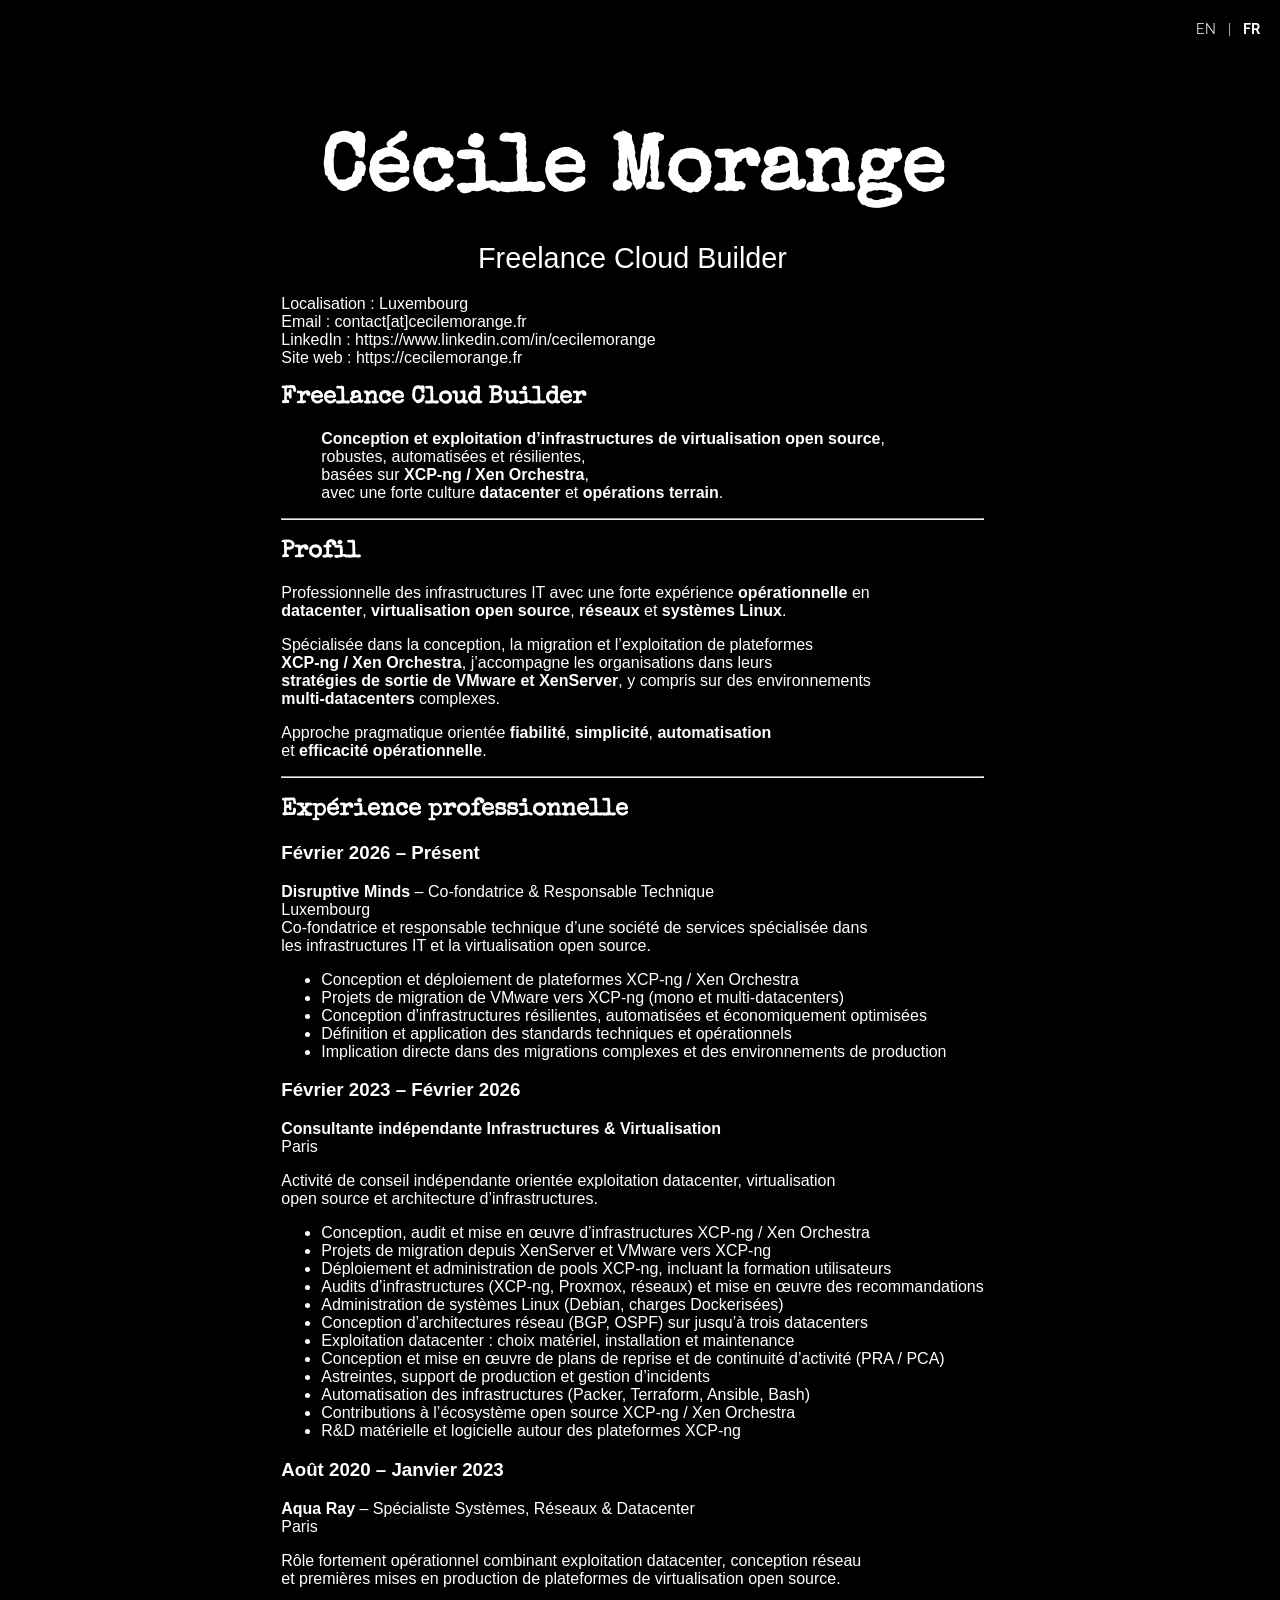
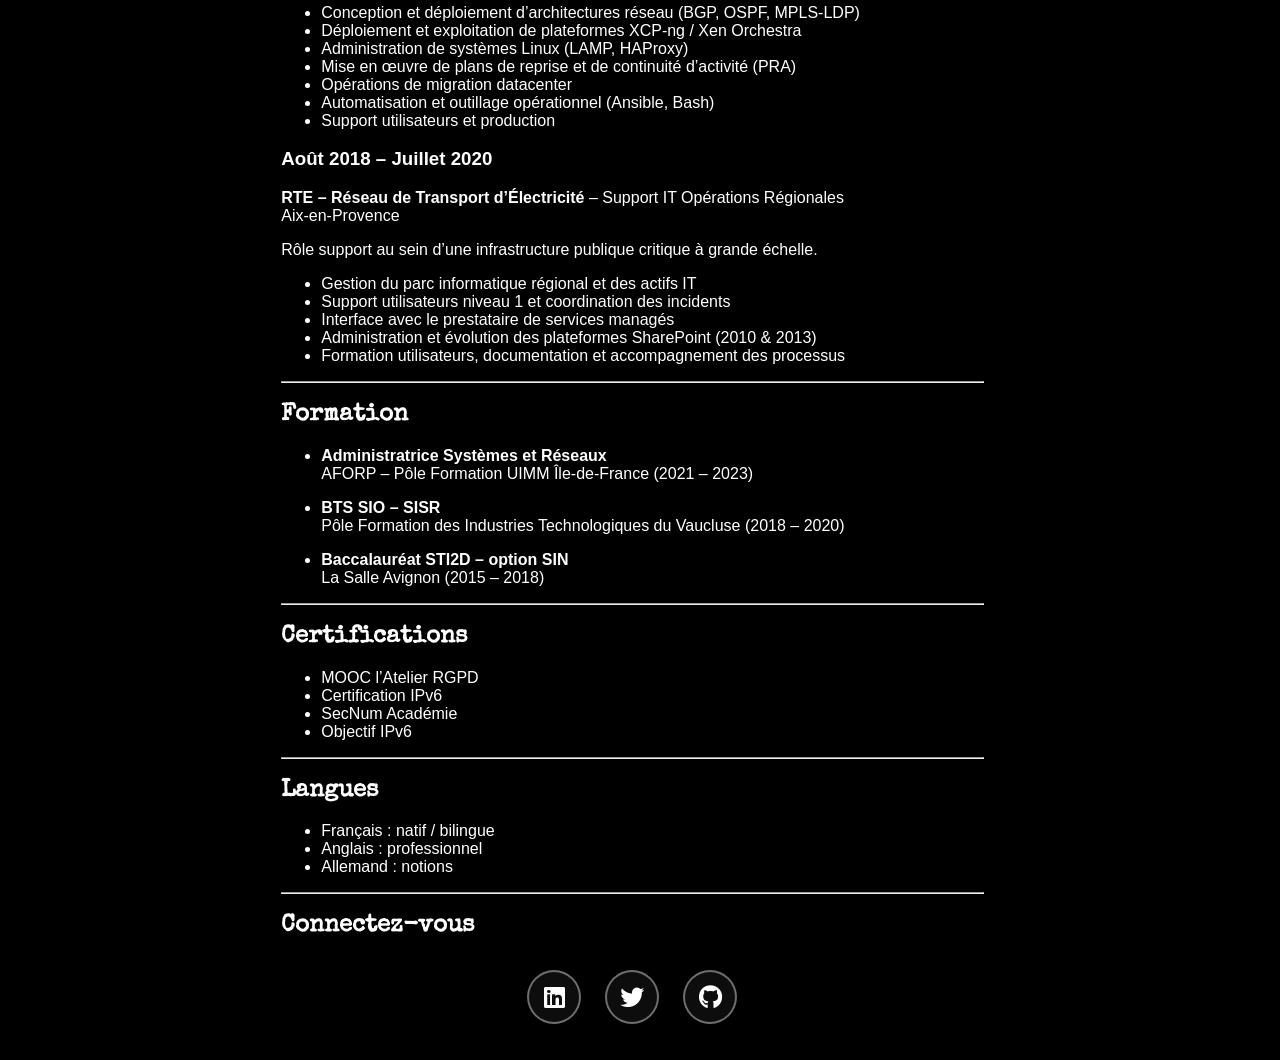
==== index-fr.html @ 694aceca "feat: add web page" ====
<!DOCTYPE html>
<html lang="fr">
<head>
    <meta charset="UTF-8">
    <meta name="viewport" content="width=device-width, initial-scale=1.0">
    <title>Cécile Morange - Cloud Builder Indépendante</title>
    <link rel="stylesheet" href="https://cdnjs.cloudflare.com/ajax/libs/font-awesome/6.4.0/css/all.min.css" integrity="sha512-iecdLmaskl7CVJkEZSMUkrQ6usKnu8+8OwH80/8+gfdJA2tJM14wDsDiMH+ga8zg51ckqU+g6+QvStVODMFvww==" crossorigin="anonymous" referrerpolicy="no-referrer" />
    <style>
/* Google Fonts Imports */
@import url('https://fonts.googleapis.com/css2?family=Special+Elite&family=Raleway:wght@400&family=Global+Indifference&display=swap');

html {
    overflow-x: hidden;
    scroll-padding-top: 80px;
    scrollbar-gutter: stable;
    overflow-y: scroll;
}

/* Skip link - visible on focus */
.skip-link {
    position: absolute;
    top: -40px;
    left: 0;
    background: white;
    color: black;
    padding: 8px;
    z-index: 100;
}

.skip-link:focus {
    top: 0;
}

body {
    background-color: black;
    margin: 0;
    padding: 20px;
    padding-top: 80px;
    min-height: 100vh;
    display: flex;
    flex-direction: column;
    justify-content: center;
    align-items: center;
    color: white;
    font-family: Arial, sans-serif;
    box-sizing: border-box;
    position: relative;
    overflow-x: hidden;
}

h1, h2 {
    font-family: 'Special Elite', cursive;
}

.lang-switcher {
    font-family: 'Raleway', sans-serif;
    font-size: 0.9rem;
    margin-left: auto;
}

.header-top {
    position: fixed;
    top: 0;
    left: 0;
    right: 0;
    width: 100%;
    display: flex;
    justify-content: flex-start;
    align-items: center;
    gap: 3rem;
    padding: 20px;
    box-sizing: border-box;
    background-color: black;
    z-index: 100;
    overflow: hidden;
}

.lang-link {
    color: white;
    text-decoration: none;
    opacity: 0.9;
    transition: opacity 0.2s;
}

.lang-link.active {
    opacity: 1;
    font-weight: bold;
}

.lang-link:hover,
.lang-link:focus {
    opacity: 1;
    outline: 2px solid white;
    outline-offset: 2px;
}

.lang-sep {
    opacity: 0.8;
    margin: 0 0.5rem;
}

.company-name {
    font-family: 'Special Elite', cursive;
    font-size: 5rem;
    margin-bottom: 1.5rem;
    text-align: center;
    width: 100%;
    word-wrap: break-word;
}

.people {
    font-family: 'Global Indifference', sans-serif;
    font-size: 1.8rem;
    color: #ffffff;
    display: flex;
    align-items: center;
    justify-content: center;
    gap: 0.6rem;
    margin-bottom: 1.2rem;
    flex-wrap: wrap;
}

.people .person {
    white-space: nowrap;
}

.people .sep {
    opacity: 0.75;
    margin: 0 0.4rem;
}

@media screen and (max-width: 768px) {
    html {
        scroll-padding-top: 120px;
    }

    body {
        padding: 0;
        padding-top: 120px;
        overflow-x: hidden;
    }

    .company-name {
        font-size: 3rem;
        margin-bottom: 1rem;
    }

    .people {
        font-size: 1.35rem;
        margin-bottom: 1rem;
    }

    .header-top {
        gap: 1rem;
        padding: 10px;
    }

    .lang-switcher {
        position: static;
    }
}

@media screen and (max-width: 480px) {
    body {
        padding: 0;
        padding-top: 120px;
        overflow-x: hidden;
    }

    .company-name {
        font-size: 2.5rem;
    }

    .people {
        font-size: 1.15rem;
        margin-bottom: 0.9rem;
    }
}

a {
    color: white;
    text-decoration: none;
}

a:hover {
    text-decoration: underline;
}

a:focus {
    outline: 2px solid white;
    outline-offset: 2px;
}

/* Social Links Section */
.social-links {
    display: flex;
    gap: 1.5rem;
    justify-content: center;
    align-items: center;
    flex-wrap: wrap;
    margin-top: 2rem;
    margin-bottom: 1rem;
}

.social-btn {
    display: inline-flex;
    align-items: center;
    justify-content: center;
    width: 50px;
    height: 50px;
    border: 2px solid rgba(255, 255, 255, 0.4);
    border-radius: 50%;
    background-color: rgba(255, 255, 255, 0.05);
    color: white;
    text-decoration: none;
    font-size: 1.5rem;
    transition: all 0.3s ease;
}

.social-btn:hover {
    border-color: rgba(255, 255, 255, 0.8);
    background-color: rgba(255, 255, 255, 0.15);
    transform: translateY(-2px);
    box-shadow: 0 4px 12px rgba(255, 255, 255, 0.2);
    text-decoration: none;
}

.social-btn:focus {
    outline: 2px solid white;
    outline-offset: 2px;
    border-color: rgba(255, 255, 255, 0.8);
}

.social-btn i {
    color: white;
}

@media screen and (max-width: 480px) {
    .social-links {
        gap: 1rem;
        margin-top: 1.5rem;
    }

    .social-btn {
        width: 45px;
        height: 45px;
        font-size: 1.3rem;
    }
}
    </style>
</head>
<body>
    <a href="#main-content" class="skip-link">Skip to main content</a>

    <div class="header-top">
        <div class="lang-switcher">
            <a href="./index.html" class="lang-link">EN</a>
            <span class="lang-sep">|</span>
            <a href="./index-fr.html" class="lang-link active">FR</a>
        </div>
    </div>

    <main id="main-content">
        <h1 class="company-name">Cécile Morange</h1>
        <p class="people">Freelance Cloud Builder</p>

        <div class="content">
<p>Localisation : Luxembourg<br />
Email : contact[at]cecilemorange.fr<br />
LinkedIn : https://www.linkedin.com/in/cecilemorange<br />
Site web : https://cecilemorange.fr</p>
<h2 id="freelance-cloud-builder">Freelance Cloud Builder</h2>
<blockquote>
<p><strong>Conception et exploitation d’infrastructures de
virtualisation open source</strong>,<br />
robustes, automatisées et résilientes,<br />
basées sur <strong>XCP-ng / Xen Orchestra</strong>,<br />
avec une forte culture <strong>datacenter</strong> et <strong>opérations
terrain</strong>.</p>
</blockquote>
<hr />
<h2 id="profil">Profil</h2>
<p>Professionnelle des infrastructures IT avec une forte expérience
<strong>opérationnelle</strong> en<br />
<strong>datacenter</strong>, <strong>virtualisation open
source</strong>, <strong>réseaux</strong> et <strong>systèmes
Linux</strong>.</p>
<p>Spécialisée dans la conception, la migration et l’exploitation de
plateformes<br />
<strong>XCP-ng / Xen Orchestra</strong>, j’accompagne les organisations
dans leurs<br />
<strong>stratégies de sortie de VMware et XenServer</strong>, y compris
sur des environnements<br />
<strong>multi-datacenters</strong> complexes.</p>
<p>Approche pragmatique orientée <strong>fiabilité</strong>,
<strong>simplicité</strong>, <strong>automatisation</strong><br />
et <strong>efficacité opérationnelle</strong>.</p>
<hr />
<h2 id="expérience-professionnelle">Expérience professionnelle</h2>
<h3 id="février-2026-présent">Février 2026 – Présent</h3>
<p><strong>Disruptive Minds</strong> – Co-fondatrice &amp; Responsable
Technique<br />
Luxembourg<br />
Co-fondatrice et responsable technique d’une société de services
spécialisée dans<br />
les infrastructures IT et la virtualisation open source.</p>
<ul>
<li>Conception et déploiement de plateformes XCP-ng / Xen
Orchestra<br />
</li>
<li>Projets de migration de VMware vers XCP-ng (mono et
multi-datacenters)<br />
</li>
<li>Conception d’infrastructures résilientes, automatisées et
économiquement optimisées<br />
</li>
<li>Définition et application des standards techniques et
opérationnels<br />
</li>
<li>Implication directe dans des migrations complexes et des
environnements de production</li>
</ul>
<h3 id="février-2023-février-2026">Février 2023 – Février 2026</h3>
<p><strong>Consultante indépendante Infrastructures &amp;
Virtualisation</strong><br />
Paris</p>
<p>Activité de conseil indépendante orientée exploitation datacenter,
virtualisation<br />
open source et architecture d’infrastructures.</p>
<ul>
<li>Conception, audit et mise en œuvre d’infrastructures XCP-ng / Xen
Orchestra<br />
</li>
<li>Projets de migration depuis XenServer et VMware vers XCP-ng<br />
</li>
<li>Déploiement et administration de pools XCP-ng, incluant la formation
utilisateurs<br />
</li>
<li>Audits d’infrastructures (XCP-ng, Proxmox, réseaux) et mise en œuvre
des recommandations<br />
</li>
<li>Administration de systèmes Linux (Debian, charges Dockerisées)<br />
</li>
<li>Conception d’architectures réseau (BGP, OSPF) sur jusqu’à trois
datacenters<br />
</li>
<li>Exploitation datacenter : choix matériel, installation et
maintenance<br />
</li>
<li>Conception et mise en œuvre de plans de reprise et de continuité
d’activité (PRA / PCA)<br />
</li>
<li>Astreintes, support de production et gestion d’incidents<br />
</li>
<li>Automatisation des infrastructures (Packer, Terraform, Ansible,
Bash)<br />
</li>
<li>Contributions à l’écosystème open source XCP-ng / Xen
Orchestra<br />
</li>
<li>R&amp;D matérielle et logicielle autour des plateformes XCP-ng</li>
</ul>
<h3 id="août-2020-janvier-2023">Août 2020 – Janvier 2023</h3>
<p><strong>Aqua Ray</strong> – Spécialiste Systèmes, Réseaux &amp;
Datacenter<br />
Paris</p>
<p>Rôle fortement opérationnel combinant exploitation datacenter,
conception réseau<br />
et premières mises en production de plateformes de virtualisation open
source.</p>
<ul>
<li>Conception et déploiement d’architectures réseau (BGP, OSPF,
MPLS-LDP)<br />
</li>
<li>Déploiement et exploitation de plateformes XCP-ng / Xen
Orchestra<br />
</li>
<li>Administration de systèmes Linux (LAMP, HAProxy)<br />
</li>
<li>Mise en œuvre de plans de reprise et de continuité d’activité
(PRA)<br />
</li>
<li>Opérations de migration datacenter<br />
</li>
<li>Automatisation et outillage opérationnel (Ansible, Bash)<br />
</li>
<li>Support utilisateurs et production</li>
</ul>
<h3 id="août-2018-juillet-2020">Août 2018 – Juillet 2020</h3>
<p><strong>RTE – Réseau de Transport d’Électricité</strong> – Support IT
Opérations Régionales<br />
Aix-en-Provence</p>
<p>Rôle support au sein d’une infrastructure publique critique à grande
échelle.</p>
<ul>
<li>Gestion du parc informatique régional et des actifs IT<br />
</li>
<li>Support utilisateurs niveau 1 et coordination des incidents<br />
</li>
<li>Interface avec le prestataire de services managés<br />
</li>
<li>Administration et évolution des plateformes SharePoint (2010 &amp;
2013)<br />
</li>
<li>Formation utilisateurs, documentation et accompagnement des
processus</li>
</ul>
<hr />
<h2 id="formation">Formation</h2>
<ul>
<li><p><strong>Administratrice Systèmes et Réseaux</strong><br />
AFORP – Pôle Formation UIMM Île-de-France (2021 – 2023)</p></li>
<li><p><strong>BTS SIO – SISR</strong><br />
Pôle Formation des Industries Technologiques du Vaucluse (2018 –
2020)</p></li>
<li><p><strong>Baccalauréat STI2D – option SIN</strong><br />
La Salle Avignon (2015 – 2018)</p></li>
</ul>
<hr />
<h2 id="certifications">Certifications</h2>
<ul>
<li>MOOC l’Atelier RGPD<br />
</li>
<li>Certification IPv6<br />
</li>
<li>SecNum Académie<br />
</li>
<li>Objectif IPv6</li>
</ul>
<hr />
<h2 id="langues">Langues</h2>
<ul>
<li>Français : natif / bilingue<br />
</li>
<li>Anglais : professionnel<br />
</li>
<li>Allemand : notions</li>
</ul>
<hr />
<h2 id="connectez">Connectez-vous</h2>
<div class="social-links">
    <a href="https://www.linkedin.com/in/cecilemorange/" class="social-btn" target="_blank" rel="noopener noreferrer" title="LinkedIn">
        <i class="fab fa-linkedin"></i>
    </a>
    <a href="https://x.com/AtaxyaNetwork" class="social-btn" target="_blank" rel="noopener noreferrer" title="X">
        <i class="fab fa-twitter"></i>
    </a>
    <a href="https://github.com/AtaxyaNetwork" class="social-btn" target="_blank" rel="noopener noreferrer" title="GitHub">
        <i class="fab fa-github"></i>
    </a>
</div>
    </div>
    </main>
</body>
</html>
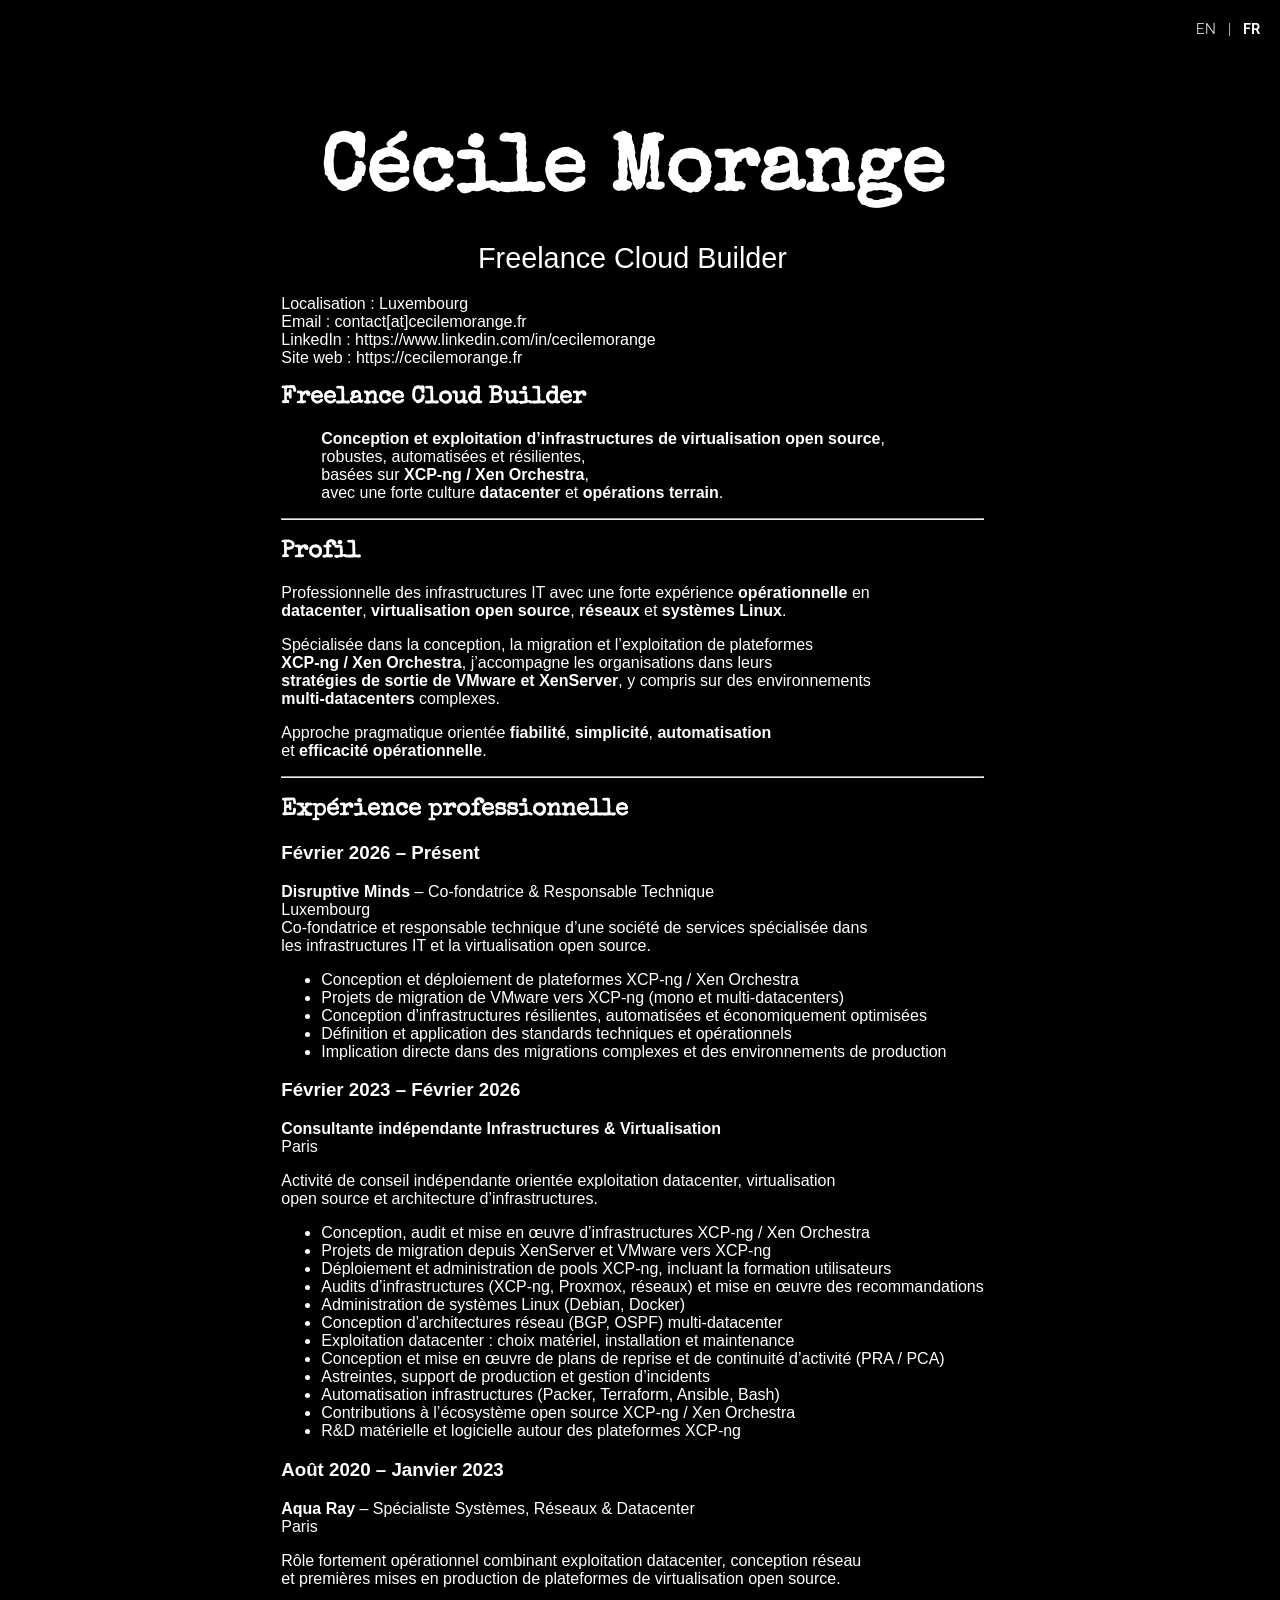
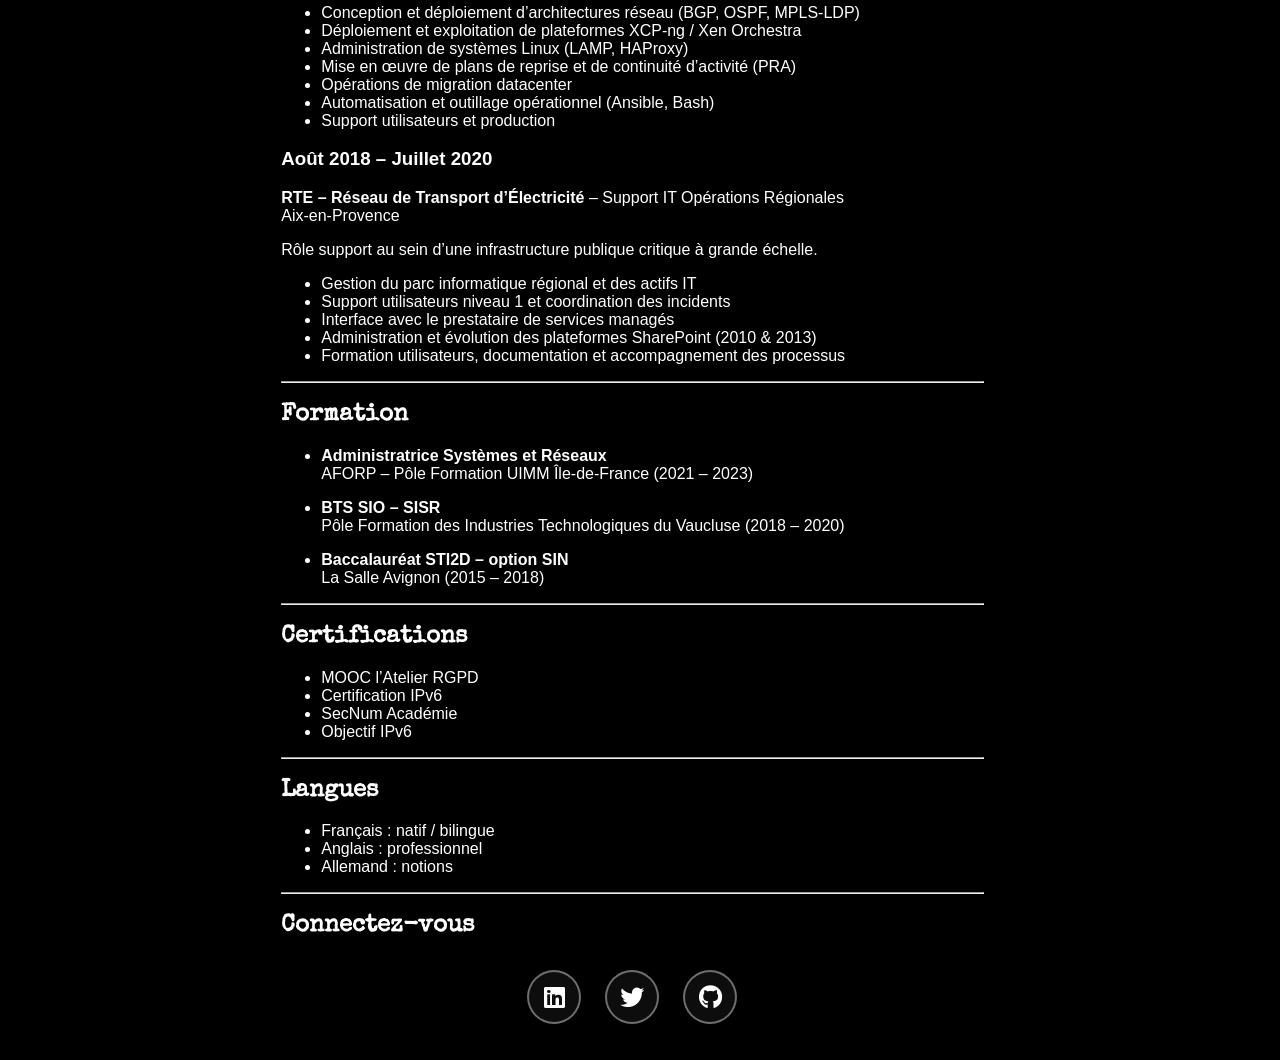
==== commit 7620ea9b: "fix fr version" ====
--- a/index-fr.html
+++ b/index-fr.html
@@ -4,7 +4,7 @@
     <meta charset="UTF-8">
     <meta name="viewport" content="width=device-width, initial-scale=1.0">
     <title>Cécile Morange - Cloud Builder Indépendante</title>
-    <link rel="stylesheet" href="https://cdnjs.cloudflare.com/ajax/libs/font-awesome/6.4.0/css/all.min.css" integrity="sha512-iecdLmaskl7CVJkEZSMUkrQ6usKnu8+8OwH80/8+gfdJA2tJM14wDsDiMH+ga8zg51ckqU+g6+QvStVODMFvww==" crossorigin="anonymous" referrerpolicy="no-referrer" />
+    <link rel="stylesheet" href="https://cdnjs.cloudflare.com/ajax/libs/font-awesome/6.7.2/css/all.min.css" crossorigin="anonymous" referrerpolicy="no-referrer" />
     <style>
 /* Google Fonts Imports */
 @import url('https://fonts.googleapis.com/css2?family=Special+Elite&family=Raleway:wght@400&family=Global+Indifference&display=swap');
@@ -231,10 +231,6 @@
     border-color: rgba(255, 255, 255, 0.8);
 }
 
-.social-btn i {
-    color: white;
-}
-
 @media screen and (max-width: 480px) {
     .social-links {
         gap: 1rem;
@@ -246,6 +242,10 @@
         height: 45px;
         font-size: 1.3rem;
     }
+}
+
+.social-btn i {
+    color: white;
 }
     </style>
 </head>
@@ -339,10 +339,9 @@
 <li>Audits d’infrastructures (XCP-ng, Proxmox, réseaux) et mise en œuvre
 des recommandations<br />
 </li>
-<li>Administration de systèmes Linux (Debian, charges Dockerisées)<br />
-</li>
-<li>Conception d’architectures réseau (BGP, OSPF) sur jusqu’à trois
-datacenters<br />
+<li>Administration de systèmes Linux (Debian, Docker)<br />
+</li>
+<li>Conception d’architectures réseau (BGP, OSPF) multi-datacenter<br />
 </li>
 <li>Exploitation datacenter : choix matériel, installation et
 maintenance<br />
@@ -352,7 +351,7 @@
 </li>
 <li>Astreintes, support de production et gestion d’incidents<br />
 </li>
-<li>Automatisation des infrastructures (Packer, Terraform, Ansible,
+<li>Automatisation infrastructures (Packer, Terraform, Ansible,
 Bash)<br />
 </li>
 <li>Contributions à l’écosystème open source XCP-ng / Xen
@@ -449,7 +448,7 @@
         <i class="fab fa-github"></i>
     </a>
 </div>
-    </div>
+        </div>
     </main>
 </body>
 </html>
